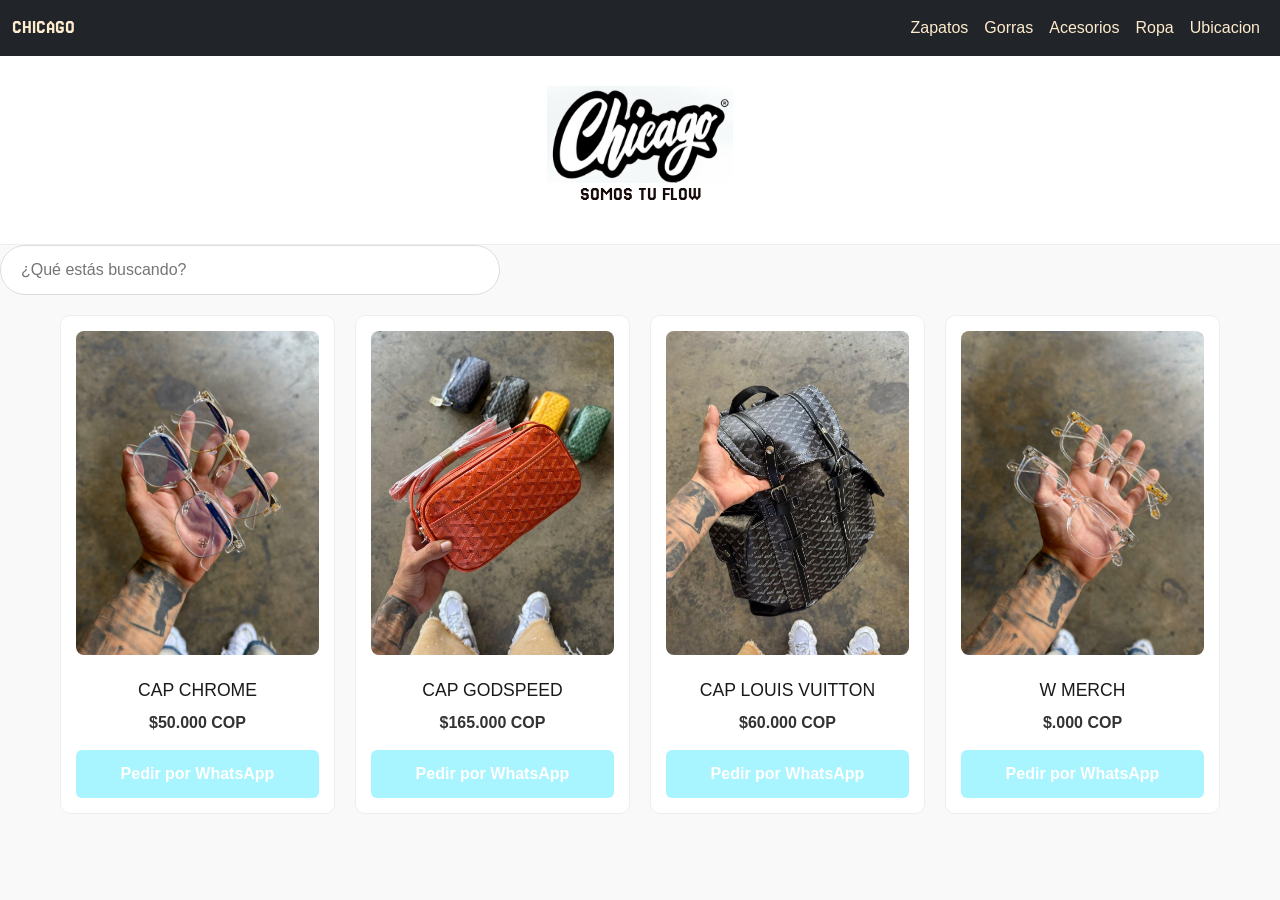
==== accesorios.html @ 34c4171f "kckjdkl" ====
<!DOCTYPE html>
<html lang="en">
<head>
     <link href="https://cdn.jsdelivr.net/npm/bootstrap@5.3.3/dist/css/bootstrap.min.css" rel="stylesheet" integrity="sha384-QWTKZyjpPEjISv5WaRU9OFeRpok6YctnYmDr5pNlyT2bRjXh0JMhjY6hW+ALEwIH" crossorigin="anonymous">
    <link href="https://fonts.googleapis.com/css2?family=Jersey+25&display=swap" rel="stylesheet">
    <meta charset="UTF-8">
    <meta name="viewport" content="width=device-width, initial-scale=1.0">
    <title>Catálogo | Tu Empresa</title>
    <link rel="stylesheet" href="style.css">
</head>
<body>
    <nav  class="navbar navbar-expand navbar-dark bg-dark sticky-top">
  <div class="container-fluid">
    <a class="navbar-brand fuente-especial" href="#" style="color: blanchedalmond;" style="font-size: 1.8rem; letter-spacing: 2px;">CHICAGO</a>
    
    <button class="navbar-toggler" type="button" data-bs-toggle="collapse" data-bs-target="#navbarNav" aria-controls="navbarNav" aria-expanded="false" aria-label="Toggle navigation">
      <span class="navbar-toggler-icon"></span>
    </button>

    <div class="collapse navbar-collapse" id="navbarNav">
      <ul class="navbar-nav ms-auto">
        <li class="nav-item">
          <a class="nav-link active" style="color: blanchedalmond;" href="index.html">Zapatos</a>
        </li>
        <li class="nav-item">
          <a class="nav-link" style="color: blanchedalmond;" href="gorras.html">Gorras</a>
        </li>
        <li class="nav-item">
          <a class="nav-link" style="color: blanchedalmond;" href="#bolsos">Acesorios</a>
        </li>
        <li class="nav-item">
          <a class="nav-link" style="color: blanchedalmond;" href="ropa.html">Ropa</a>
        </li>
        <li class="nav-item">
          <a class="nav-link" style="color: blanchedalmond;" href="mapa.html">Ubicacion</a>
        </li>
      </ul>
    </div>
  </div>
</nav>
    <header>
        <img style="width: 15%; height: auto;" src="imagen/logo.jpeg" alt="NIKE mine">
        <h2 class="fuente-especial">SOMOS TU FLOW</h2>
    </header>

    <div id="Zapatos" class="category-divider" class="search-container">
        <input type="text" id="product-search" placeholder="¿Qué estás buscando?">
    </div>

    <main class="product-grid" id="grid">
         <div class="product-card">
            <img src="accesorios/WhatsApp Image 2026-05-08 at 1.11.13 PM.jpeg" alt="NIKE mine">
            <h3>CAP CHROME</h3>
            <p class="price"> $50.000 COP </p>
            <button class="buy-btn" data-product="Nike Air Max Retro" data-price="$290.000">Pedir por WhatsApp</button>
        </div>

        <div class="product-card">
            <img src="accesorios/WhatsApp Image 2026-05-27 at 2.22.32 PM.jpeg" alt="Retro 5">
            <h3>CAP GODSPEED</h3>
            <p class="price">$165.000 COP</p>
            <button class="buy-btn" data-product="Adidas Forum Low" data-price="$310.000">Pedir por WhatsApp</button>
        </div>

        <div class="product-card">
            <img  src="accesorios/bolso grande.jpeg" alt="Producto 3">
            <h3>CAP LOUIS VUITTON</h3>
            <p class="price">$60.000 COP</p>
            <button class="buy-btn" data-product="Jordan 1 Mid Green" data-price="$350.000">Pedir por WhatsApp</button>
        </div>
        <div class="product-card">
            <img src="accesorios/WhatsApp Image 2026-05-08 at 1.11.12 PM.jpeg" alt="Producto 3">
            <h3>W MERCH</h3>
            <p class="price">$.000 COP</p>
            <button class="buy-btn" data-product="Jordan 1 Mid Green" data-price="$350.000">Pedir por WhatsApp</button>
        </div>
        
    </main>

    <script src="script.js"></script>
    
</body>
</html>
---- style.css ----
* { box-sizing: border-box; }
body { font-family: 'Helvetica', Arial, sans-serif; margin: 0; background-color: #f9f9f9; color: #1a1a1a; }

header { text-align: center; padding: 30px 20px; background: #fff; border-bottom: 1px solid #eee; }
header h1 { margin: 0; font-size: 1.8rem; letter-spacing: 2px; }

.search-container { position: sticky; top: 0; background: #fff; padding: 15px; text-align: center; z-index: 1000; border-bottom: 1px solid #eee; }
#product-search { width: 90%; max-width: 500px; padding: 12px 20px; border: 1px solid #ddd; border-radius: 30px; font-size: 1rem; outline: none; }

.product-grid { display: grid; grid-template-columns: repeat(auto-fill, minmax(250px, 1fr)); gap: 20px; padding: 20px; max-width: 1200px; margin: auto; }
.product-card { background: #fff; padding: 15px; border-radius: 10px; text-align: center; border: 1px solid #eee; transition: 0.3s; }
.product-card:hover { transform: translateY(-5px); box-shadow: 0 10px 20px rgba(0,0,0,0.05); }
.product-card img { width: 100%; border-radius: 8px; margin-bottom: 15px; }
.product-card h3 { font-size: 1.1rem; margin: 10px 0; font-weight: 500; }

.price { font-weight: bold; color: #333; margin-bottom: 15px; display: block; }

.buy-btn { width: 100%; background-color: #a9f5ff; color: white; padding: 12px; border: none; border-radius: 6px; font-weight: bold; cursor: pointer; transition: 0.3s; }
.buy-btn:hover { background-color: #32e6d1; }

@media (max-width: 600px) {
    .product-grid { grid-template-columns: repeat(2, 1fr); gap: 10px; padding: 10px; }
    .product-card { padding: 10px; }
    header h1 { font-size: 1.4rem; }
}
.fuente-especial {
    font-family: "Jersey 25", sans-serif;
    font-weight: 400;
    /* Puedes agregar color o tamaño extra si quieres que resalte más */
    color: #160a0a; /* Ejemplo: rojo */
    font-size: 1.2em; 
}
/* Esto evita que el menú tape el título al saltar */
html {
    scroll-behavior: smooth; /* Hace que el salto sea suave, no de golpe */
}

.category-divider {
    scroll-margin-top: 80px; /* Ajusta este número según el alto de tu menú */
}

/* Para que CHICAGO en el menú use tu fuente */
.navbar-brand.fuente-especial {
    font-family: "Jersey 25", sans-serif;
    color: #ddd;
}

.mapa{
    display: flex;
    justify-content: center;
}
/* --- Ajustes para Celular --- */
@media (max-width: 576px) {
    .nav-link {
        font-size: 0.8rem; /* Letra más pequeña para que quepa todo el menú */
        padding-left: 5px !important;
        padding-right: 5px !important;
    }
    .navbar-brand {
        font-size: 1.2rem !important;
    }
}
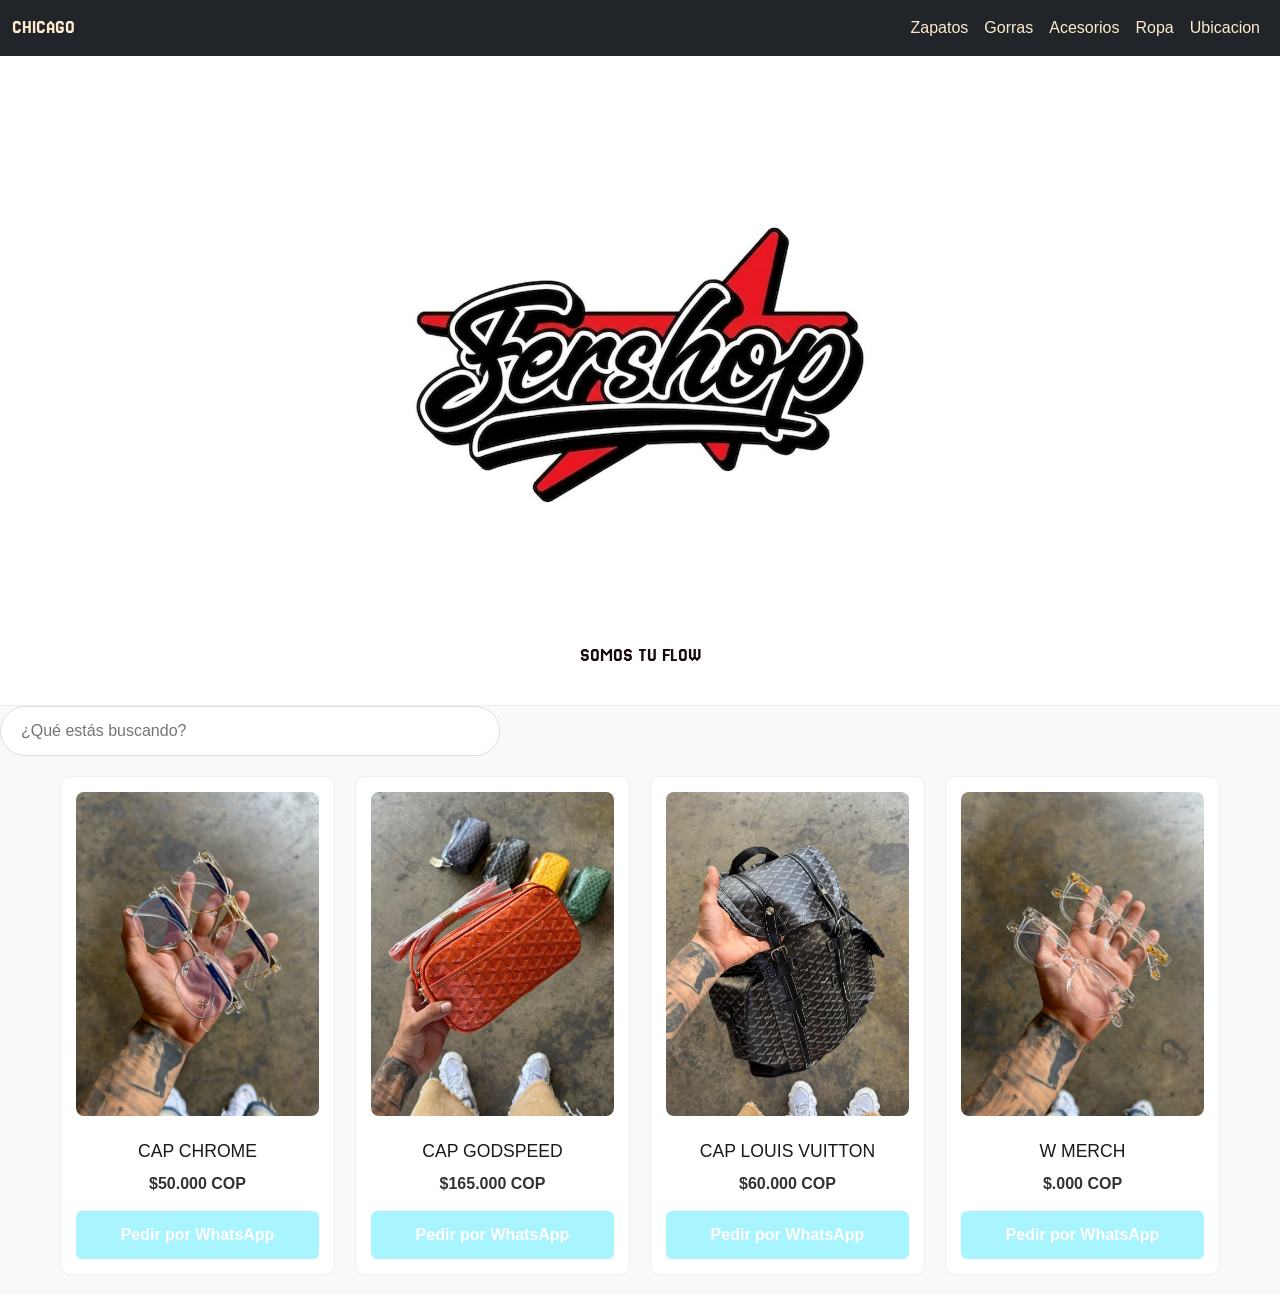
==== commit 0f895c9c: "n,jn" ====
--- a/accesorios.html
+++ b/accesorios.html
@@ -39,7 +39,7 @@
   </div>
 </nav>
     <header>
-        <img style="width: 15%; height: auto;" src="imagen/logo.jpeg" alt="NIKE mine">
+        <img style="width: 45%; height: auto;" src="imagen/logofershop.jfif" alt="NIKE mine">
         <h2 class="fuente-especial">SOMOS TU FLOW</h2>
     </header>
 
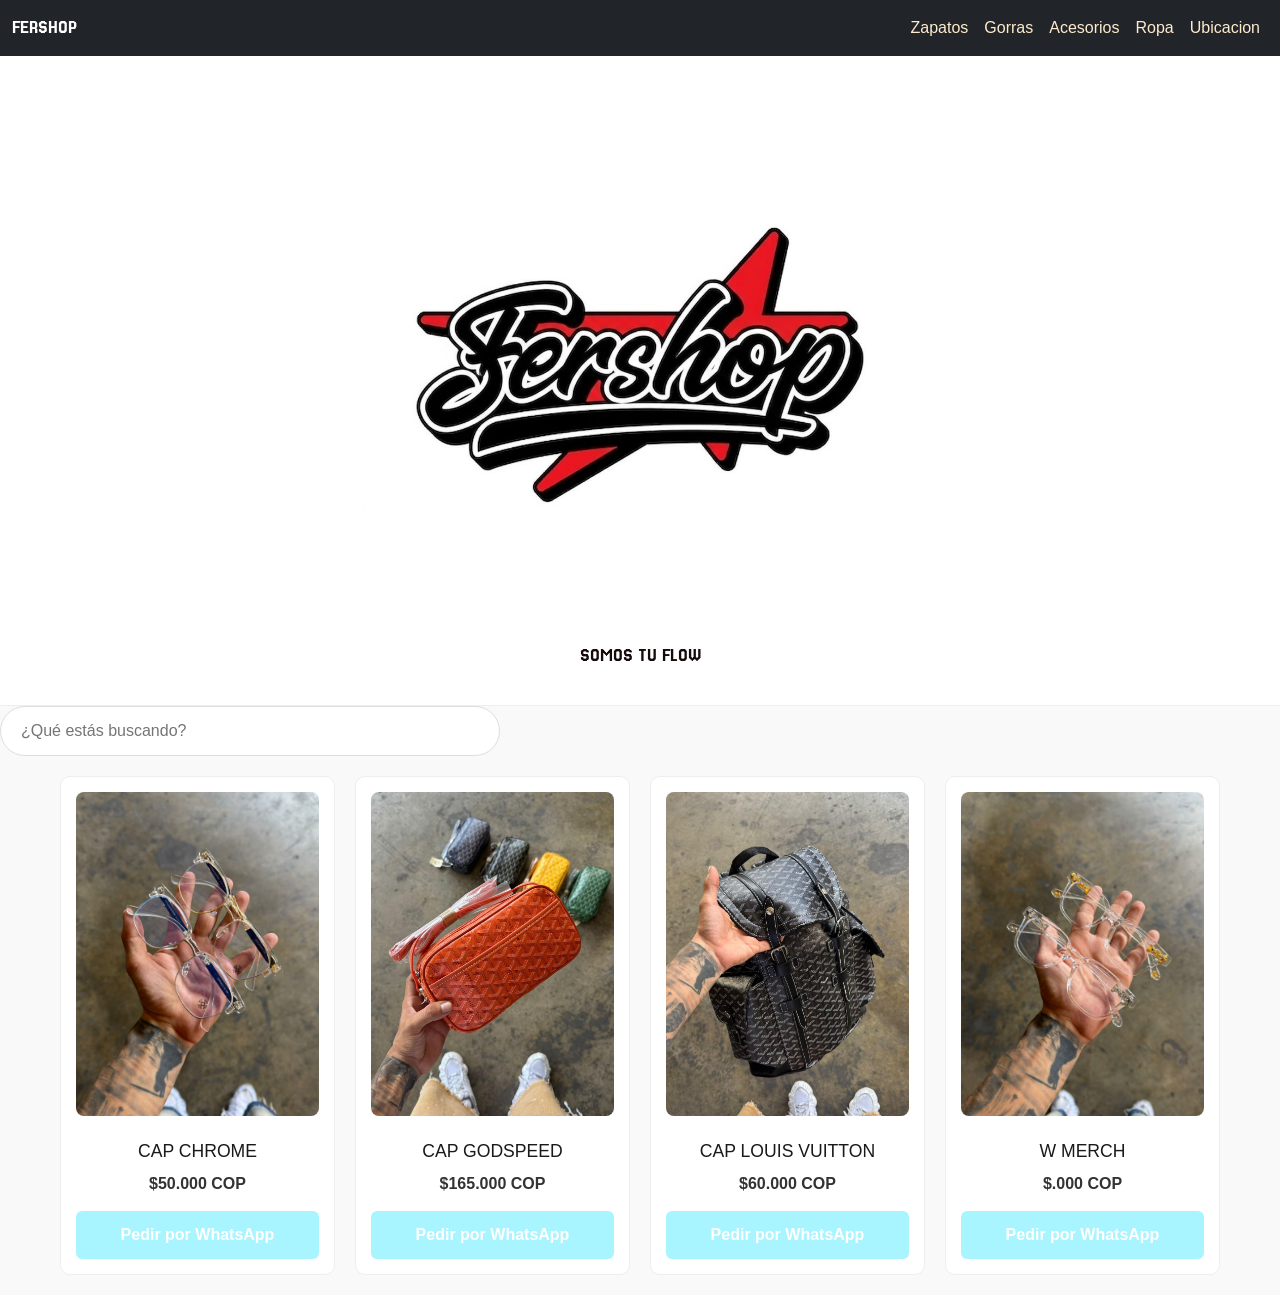
==== commit e0516e28: "mc" ====
--- a/accesorios.html
+++ b/accesorios.html
@@ -11,7 +11,7 @@
 <body>
     <nav  class="navbar navbar-expand navbar-dark bg-dark sticky-top">
   <div class="container-fluid">
-    <a class="navbar-brand fuente-especial" href="#" style="color: blanchedalmond;" style="font-size: 1.8rem; letter-spacing: 2px;">CHICAGO</a>
+    <a class="navbar-brand fuente-especial" href="#" style="color: white;" style="font-size: 1.8rem; letter-spacing: 2px;">FERSHOP</a>
     
     <button class="navbar-toggler" type="button" data-bs-toggle="collapse" data-bs-target="#navbarNav" aria-controls="navbarNav" aria-expanded="false" aria-label="Toggle navigation">
       <span class="navbar-toggler-icon"></span>
